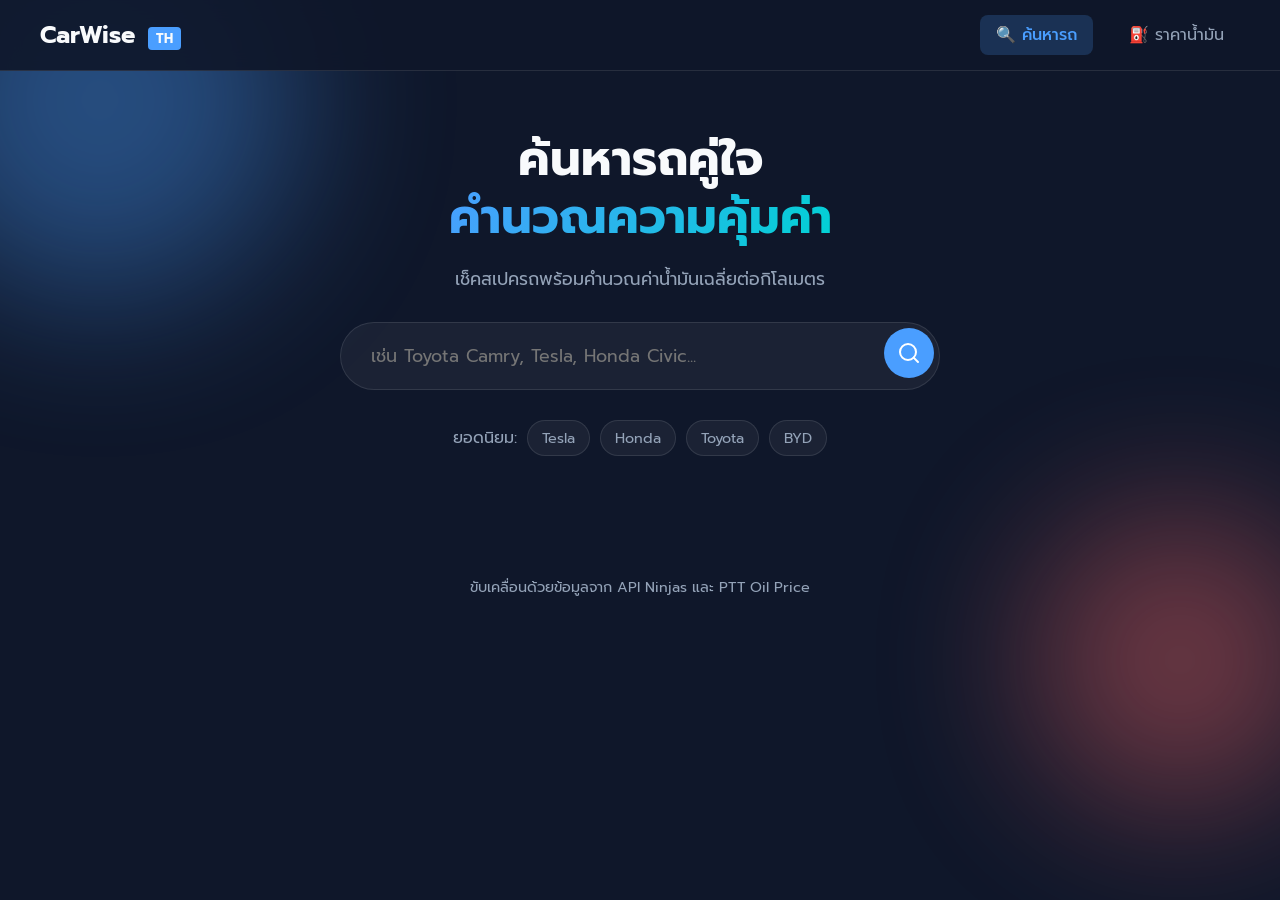
==== index.html @ 933189ca "Add files via upload" ====
<!DOCTYPE html>
<html lang="th">

<head>
    <meta charset="UTF-8">
    <meta name="viewport" content="width=device-width, initial-scale=1.0">
    <title>CarWise - ค้นหารถและคำนวณความคุ้มค่า</title>
    <link href="https://fonts.googleapis.com/css2?family=Prompt:wght@300;400;500;600&display=swap" rel="stylesheet">
    <link rel="stylesheet" href="style.css">
</head>

<body>
    <div class="bg-orb orb-1"></div>
    <div class="bg-orb orb-2"></div>

    <nav class="navbar">
        <div class="logo">CarWise <span class="badge">TH</span></div>
        <div class="nav-menu">
            <a href="index.html" class="nav-link active">🔍 ค้นหารถ</a>
            <a href="oil.html" class="nav-link">⛽ ราคาน้ำมัน</a>
        </div>
    </nav>

    <div class="hero">
        <div class="hero-content">
            <h1>ค้นหารถคู่ใจ <br><span class="highlight">คำนวณความคุ้มค่า</span></h1>
            <p class="subtitle">เช็คสเปครถพร้อมคำนวณค่าน้ำมันเฉลี่ยต่อกิโลเมตร</p>

            <div class="search-container">
                <div class="search-box">
                    <input type="text" id="searchInput" placeholder="เช่น Toyota Camry, Tesla, Honda Civic...">
                    <button id="searchBtn">
                        <svg xmlns="http://www.w3.org/2000/svg" width="24" height="24" viewBox="0 0 24 24" fill="none"
                            stroke="currentColor" stroke-width="2" stroke-linecap="round" stroke-linejoin="round">
                            <circle cx="11" cy="11" r="8"></circle>
                            <line x1="21" y1="21" x2="16.65" y2="16.65"></line>
                        </svg>
                    </button>
                </div>
            </div>

            <div class="quick-tags">
                <span>ยอดนิยม:</span>
                <button onclick="quickSearch('Tesla')">Tesla</button>
                <button onclick="quickSearch('Honda')">Honda</button>
                <button onclick="quickSearch('Toyota')">Toyota</button>
                <button onclick="quickSearch('BYD')">BYD</button>
            </div>
        </div>
    </div>

    <div class="container">
        <div id="result" class="result-grid"></div>
    </div>

    <footer>
        <p>ขับเคลื่อนด้วยข้อมูลจาก API Ninjas และ PTT Oil Price</p>
    </footer>

    <script src="javascript.js"></script>
</body>

</html>
---- style.css ----
:root {
    --primary: #4a9eff;
    --secondary: #ff6b6b;
    --accent: #00d2d3;
    --dark-bg: #0f172a;
    --card-bg: rgba(30, 41, 59, 0.7);
    --text-main: #f8fafc;
    --text-muted: #94a3b8;
    --glass-border: 1px solid rgba(255, 255, 255, 0.1);
}

* {
    margin: 0;
    padding: 0;
    box-sizing: border-box;
    font-family: 'Prompt', sans-serif;
}

body {
    background-color: var(--dark-bg);
    color: var(--text-main);
    min-height: 100vh;
    overflow-x: hidden;
    position: relative;
}

/* Background Effects */
.bg-orb {
    position: fixed;
    border-radius: 50%;
    filter: blur(80px);
    z-index: -1;
    opacity: 0.4;
}
.orb-1 { width: 400px; height: 400px; background: var(--primary); top: -100px; left: -100px; }
.orb-2 { width: 300px; height: 300px; background: var(--secondary); bottom: 10%; right: -50px; }

/* Navbar */
.navbar {
    display: flex;
    justify-content: space-between;
    align-items: center;
    padding: 20px 40px;
    background: rgba(15, 23, 42, 0.8);
    backdrop-filter: blur(10px);
    position: sticky;
    top: 0;
    z-index: 100;
    border-bottom: var(--glass-border);
}

.logo {
    font-size: 1.5rem;
    font-weight: 700;
    color: var(--text-main);
}

.badge {
    font-size: 0.8rem;
    background: var(--primary);
    padding: 2px 8px;
    border-radius: 4px;
    margin-left: 5px;
}

.oil-ticker {
    font-size: 0.9rem;
    color: var(--accent);
    background: rgba(0, 210, 211, 0.1);
    padding: 8px 16px;
    border-radius: 20px;
    border: 1px solid rgba(0, 210, 211, 0.2);
}

/* Hero Section */
.hero {
    padding: 60px 20px 40px;
    text-align: center;
}

h1 {
    font-size: 3.5rem;
    line-height: 1.2;
    margin-bottom: 20px;
}

.highlight {
    background: linear-gradient(120deg, var(--primary), var(--accent));
    background-clip: text;
    -webkit-background-clip: text;
    -webkit-text-fill-color: transparent;
}

.subtitle {
    color: var(--text-muted);
    font-size: 1.1rem;
    margin-bottom: 40px;
}

/* Search Box */
.search-container {
    max-width: 600px;
    margin: 0 auto 30px;
}

.search-box {
    position: relative;
    display: flex;
    background: rgba(255, 255, 255, 0.05);
    border: var(--glass-border);
    border-radius: 50px;
    padding: 5px;
    transition: all 0.3s ease;
}

.search-box:focus-within {
    background: rgba(255, 255, 255, 0.1);
    box-shadow: 0 0 20px rgba(74, 158, 255, 0.2);
    border-color: var(--primary);
}

input {
    flex: 1;
    background: transparent;
    border: none;
    padding: 15px 25px;
    font-size: 1.1rem;
    color: var(--text-main);
    outline: none;
}

button#searchBtn {
    background: var(--primary);
    border: none;
    width: 50px;
    height: 50px;
    border-radius: 50%;
    color: white;
    cursor: pointer;
    transition: transform 0.2s;
    display: flex;
    align-items: center;
    justify-content: center;
}

button#searchBtn:hover {
    transform: scale(1.05);
    background: #3b82f6;
}

/* Quick Tags */
.quick-tags {
    display: flex;
    justify-content: center;
    gap: 10px;
    flex-wrap: wrap;
    margin-top: 20px;
}

.quick-tags span {
    color: var(--text-muted);
    align-self: center;
}

.quick-tags button {
    background: rgba(255, 255, 255, 0.05);
    border: var(--glass-border);
    color: var(--text-muted);
    padding: 6px 14px;
    border-radius: 20px;
    cursor: pointer;
    font-size: 0.9rem;
    transition: all 0.2s;
}

.quick-tags button:hover {
    background: rgba(255, 255, 255, 0.15);
    color: var(--text-main);
}

/* Results Grid */
.container {
    max-width: 1200px;
    margin: 0 auto;
    padding: 20px;
}

.result-grid {
    display: grid;
    grid-template-columns: repeat(auto-fill, minmax(320px, 1fr));
    gap: 25px;
}

/* Car Card */
.car-card {
    background: var(--card-bg);
    border: var(--glass-border);
    border-radius: 20px;
    overflow: hidden;
    transition: transform 0.3s ease, box-shadow 0.3s ease;
    backdrop-filter: blur(10px);
}

.car-card:hover {
    transform: translateY(-5px);
    box-shadow: 0 15px 30px rgba(0, 0, 0, 0.3);
    border-color: rgba(74, 158, 255, 0.3);
}

.car-img-wrapper {
    width: 100%;
    height: 220px;
    overflow: hidden;
    position: relative;
    background: #1e293b;
}

.car-img-wrapper img {
    width: 100%;
    height: 100%;
    object-fit: cover;
    transition: transform 0.5s ease;
}

.car-card:hover .car-img-wrapper img {
    transform: scale(1.05);
}

.car-content {
    padding: 20px;
}

.car-header {
    display: flex;
    justify-content: space-between;
    align-items: start;
    margin-bottom: 15px;
}

.car-title h3 {
    font-size: 1.2rem;
    color: var(--text-main);
    margin-bottom: 5px;
}

.car-year {
    font-size: 0.85rem;
    color: var(--text-muted);
    background: rgba(255, 255, 255, 0.05);
    padding: 2px 8px;
    border-radius: 6px;
}

.fuel-cost-box {
    background: rgba(0, 210, 211, 0.1);
    border: 1px solid rgba(0, 210, 211, 0.2);
    border-radius: 12px;
    padding: 10px;
    margin-bottom: 15px;
    text-align: center;
}

.cost-label {
    font-size: 0.8rem;
    color: var(--text-muted);
    display: block;
}

.cost-value {
    font-size: 1.4rem;
    font-weight: 700;
    color: var(--accent);
}

.cost-unit {
    font-size: 0.9rem;
    color: var(--accent);
}

.specs-grid {
    display: grid;
    grid-template-columns: 1fr 1fr;
    gap: 10px;
}

.spec-item {
    display: flex;
    align-items: center;
    gap: 8px;
    font-size: 0.9rem;
    color: var(--text-muted);
}

.spec-item i {
    width: 20px;
    text-align: center;
}

footer {
    text-align: center;
    padding: 40px;
    color: var(--text-muted);
    font-size: 0.9rem;
}

@media (max-width: 768px) {
    h1 { font-size: 2.5rem; }
    .navbar { padding: 15px 20px; flex-direction: column; gap: 15px; }
    .hero { padding-top: 20px; }
}
:root {
    --primary: #4a9eff;
    --secondary: #ff6b6b;
    --accent: #00d2d3;
    --dark-bg: #0f172a;
    --card-bg: rgba(30, 41, 59, 0.7);
    --text-main: #f8fafc;
    --text-muted: #94a3b8;
    --glass-border: 1px solid rgba(255, 255, 255, 0.1);
}

* { margin: 0; padding: 0; box-sizing: border-box; font-family: 'Prompt', sans-serif; }

body { background-color: var(--dark-bg); color: var(--text-main); min-height: 100vh; overflow-x: hidden; }

/* Background */
.bg-orb { position: fixed; border-radius: 50%; filter: blur(80px); z-index: -1; opacity: 0.4; }
.orb-1 { width: 400px; height: 400px; background: var(--primary); top: -100px; left: -100px; }
.orb-2 { width: 300px; height: 300px; background: var(--secondary); bottom: 10%; right: -50px; }

/* Navbar Styles */
.navbar {
    display: flex;
    justify-content: space-between;
    align-items: center;
    padding: 15px 40px;
    background: rgba(15, 23, 42, 0.9);
    backdrop-filter: blur(10px);
    position: sticky;
    top: 0;
    z-index: 100;
    border-bottom: var(--glass-border);
}

.logo { font-size: 1.5rem; font-weight: 700; color: var(--text-main); }
.badge { font-size: 0.8rem; background: var(--primary); padding: 2px 8px; border-radius: 4px; margin-left: 5px; }

.nav-menu { display: flex; gap: 20px; }
.nav-link {
    text-decoration: none;
    color: var(--text-muted);
    font-size: 1rem;
    padding: 8px 16px;
    border-radius: 8px;
    transition: all 0.3s;
}
.nav-link:hover { color: var(--text-main); background: rgba(255, 255, 255, 0.05); }
.nav-link.active { background: rgba(74, 158, 255, 0.2); color: var(--primary); font-weight: 500; }

/* Hero & Search */
.hero { padding: 60px 20px 40px; text-align: center; }
h1 { font-size: 3rem; margin-bottom: 20px; }
.highlight { background: linear-gradient(120deg, var(--primary), var(--accent)); background-clip: text; -webkit-background-clip: text; -webkit-text-fill-color: transparent; }
.subtitle { color: var(--text-muted); margin-bottom: 30px; }

.search-container { max-width: 600px; margin: 0 auto 30px; }
.search-box { display: flex; background: rgba(255, 255, 255, 0.05); border: var(--glass-border); border-radius: 50px; padding: 5px; }
input { flex: 1; background: transparent; border: none; padding: 15px 25px; font-size: 1.1rem; color: var(--text-main); outline: none; }
button#searchBtn { background: var(--primary); border: none; width: 50px; height: 50px; border-radius: 50%; color: white; cursor: pointer; display: flex; align-items: center; justify-content: center; transition: 0.3s; }
button#searchBtn:hover { transform: scale(1.05); }

/* Quick Tags */
.quick-tags { display: flex; justify-content: center; gap: 10px; flex-wrap: wrap; margin-top: 20px; }
.quick-tags span { color: var(--text-muted); align-self: center; }
.quick-tags button { background: rgba(255, 255, 255, 0.05); border: var(--glass-border); color: var(--text-muted); padding: 6px 14px; border-radius: 20px; cursor: pointer; transition: 0.2s; }
.quick-tags button:hover { background: rgba(255, 255, 255, 0.15); color: var(--text-main); }

/* Grid Layouts */
.container { max-width: 1200px; margin: 0 auto; padding: 20px; }
.result-grid { display: grid; grid-template-columns: repeat(auto-fill, minmax(320px, 1fr)); gap: 25px; }

/* Car Card */
.car-card { background: var(--card-bg); border: var(--glass-border); border-radius: 20px; overflow: hidden; transition: 0.3s; backdrop-filter: blur(10px); }
.car-card:hover { transform: translateY(-5px); box-shadow: 0 15px 30px rgba(0,0,0,0.3); }
.car-img-wrapper { height: 200px; background: #1e293b; }
.car-img-wrapper img { width: 100%; height: 100%; object-fit: cover; }
.car-content { padding: 20px; }
.car-title h3 { font-size: 1.2rem; margin-bottom: 5px; }
.car-year { font-size: 0.85rem; color: var(--text-muted); background: rgba(255,255,255,0.05); padding: 2px 8px; border-radius: 6px; }
.fuel-cost-box { background: rgba(0, 210, 211, 0.1); border: 1px solid rgba(0, 210, 211, 0.2); border-radius: 12px; padding: 10px; margin: 15px 0; text-align: center; }
.cost-value { font-size: 1.4rem; font-weight: 700; color: var(--accent); }
.cost-unit { font-size: 0.9rem; color: var(--accent); }
.specs-grid { display: grid; grid-template-columns: 1fr 1fr; gap: 10px; font-size: 0.9rem; color: var(--text-muted); }

/* Oil Page Styles */
.page-header { text-align: center; margin-bottom: 40px; }
.oil-grid { display: grid; grid-template-columns: repeat(auto-fit, minmax(250px, 1fr)); gap: 20px; }
.loading-box { grid-column: 1/-1; text-align: center; font-size: 1.2rem; color: var(--primary); padding: 50px; }

.oil-card {
    background: var(--card-bg);
    border: var(--glass-border);
    border-radius: 20px;
    padding: 25px;
    position: relative;
    overflow: hidden;
    transition: 0.3s;
}
.oil-card:hover { transform: translateY(-5px); border-color: var(--primary); }
.oil-card::before {
    content: ''; position: absolute; top: 0; left: 0; width: 5px; height: 100%;
    background: var(--color-bar, #ccc);
}
.oil-name { font-size: 1.1rem; color: var(--text-muted); margin-bottom: 10px; }
.oil-price { font-size: 2.5rem; font-weight: 700; color: var(--text-main); }
.oil-unit { font-size: 1rem; color: var(--text-muted); }
.oil-diff { font-size: 0.9rem; margin-top: 10px; display: inline-block; padding: 4px 10px; border-radius: 20px; }
.diff-up { color: #ff6b6b; background: rgba(255, 107, 107, 0.1); }
.diff-down { color: #00d2d3; background: rgba(0, 210, 211, 0.1); }
.diff-same { color: #94a3b8; background: rgba(148, 163, 184, 0.1); }

/* Mobile */
@media (max-width: 768px) {
    .navbar { flex-direction: column; gap: 15px; padding: 15px; }
    h1 { font-size: 2rem; }
}
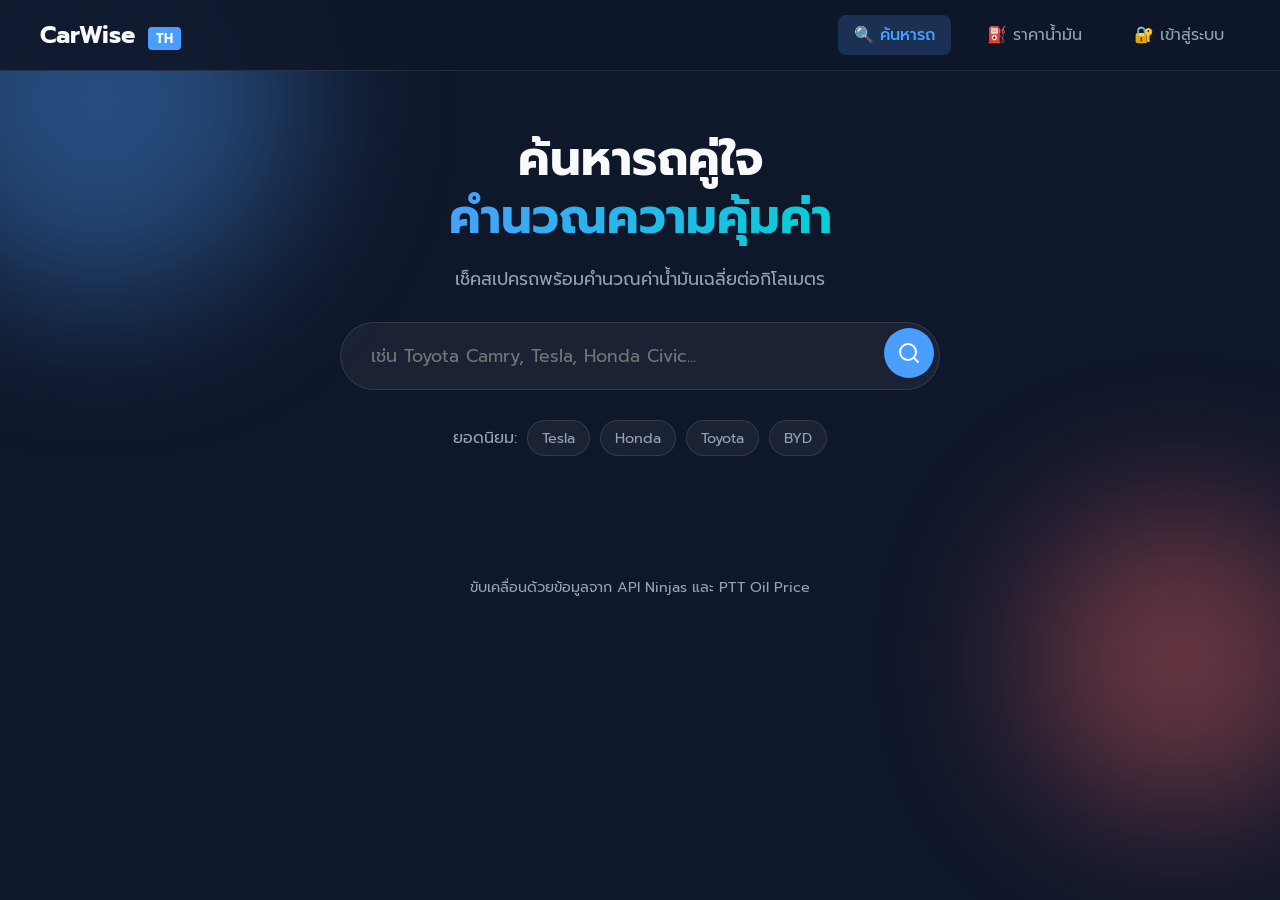
==== commit 297df662: "Add files via upload" ====
--- a/index.html
+++ b/index.html
@@ -1,63 +1,64 @@
-<!DOCTYPE html>
-<html lang="th">
-
-<head>
-    <meta charset="UTF-8">
-    <meta name="viewport" content="width=device-width, initial-scale=1.0">
-    <title>CarWise - ค้นหารถและคำนวณความคุ้มค่า</title>
-    <link href="https://fonts.googleapis.com/css2?family=Prompt:wght@300;400;500;600&display=swap" rel="stylesheet">
-    <link rel="stylesheet" href="style.css">
-</head>
-
-<body>
-    <div class="bg-orb orb-1"></div>
-    <div class="bg-orb orb-2"></div>
-
-    <nav class="navbar">
-        <div class="logo">CarWise <span class="badge">TH</span></div>
-        <div class="nav-menu">
-            <a href="index.html" class="nav-link active">🔍 ค้นหารถ</a>
-            <a href="oil.html" class="nav-link">⛽ ราคาน้ำมัน</a>
-        </div>
-    </nav>
-
-    <div class="hero">
-        <div class="hero-content">
-            <h1>ค้นหารถคู่ใจ <br><span class="highlight">คำนวณความคุ้มค่า</span></h1>
-            <p class="subtitle">เช็คสเปครถพร้อมคำนวณค่าน้ำมันเฉลี่ยต่อกิโลเมตร</p>
-
-            <div class="search-container">
-                <div class="search-box">
-                    <input type="text" id="searchInput" placeholder="เช่น Toyota Camry, Tesla, Honda Civic...">
-                    <button id="searchBtn">
-                        <svg xmlns="http://www.w3.org/2000/svg" width="24" height="24" viewBox="0 0 24 24" fill="none"
-                            stroke="currentColor" stroke-width="2" stroke-linecap="round" stroke-linejoin="round">
-                            <circle cx="11" cy="11" r="8"></circle>
-                            <line x1="21" y1="21" x2="16.65" y2="16.65"></line>
-                        </svg>
-                    </button>
-                </div>
-            </div>
-
-            <div class="quick-tags">
-                <span>ยอดนิยม:</span>
-                <button onclick="quickSearch('Tesla')">Tesla</button>
-                <button onclick="quickSearch('Honda')">Honda</button>
-                <button onclick="quickSearch('Toyota')">Toyota</button>
-                <button onclick="quickSearch('BYD')">BYD</button>
-            </div>
-        </div>
-    </div>
-
-    <div class="container">
-        <div id="result" class="result-grid"></div>
-    </div>
-
-    <footer>
-        <p>ขับเคลื่อนด้วยข้อมูลจาก API Ninjas และ PTT Oil Price</p>
-    </footer>
-
-    <script src="javascript.js"></script>
-</body>
-
+<!DOCTYPE html>
+<html lang="th">
+
+<head>
+    <meta charset="UTF-8">
+    <meta name="viewport" content="width=device-width, initial-scale=1.0">
+    <title>CarWise - ค้นหารถและคำนวณความคุ้มค่า</title>
+    <link href="https://fonts.googleapis.com/css2?family=Prompt:wght@300;400;500;600&display=swap" rel="stylesheet">
+    <link rel="stylesheet" href="style.css">
+</head>
+
+<body>
+    <div class="bg-orb orb-1"></div>
+    <div class="bg-orb orb-2"></div>
+
+    <nav class="navbar">
+        <div class="logo">CarWise <span class="badge">TH</span></div>
+        <div class="nav-menu">
+            <a href="index.html" class="nav-link active">🔍 ค้นหารถ</a>
+            <a href="oil.html" class="nav-link">⛽ ราคาน้ำมัน</a>
+            <a href="login.html" class="nav-link">🔐 เข้าสู่ระบบ</a>
+        </div>
+    </nav>
+
+    <div class="hero">
+        <div class="hero-content">
+            <h1>ค้นหารถคู่ใจ <br><span class="highlight">คำนวณความคุ้มค่า</span></h1>
+            <p class="subtitle">เช็คสเปครถพร้อมคำนวณค่าน้ำมันเฉลี่ยต่อกิโลเมตร</p>
+
+            <div class="search-container">
+                <div class="search-box">
+                    <input type="text" id="searchInput" placeholder="เช่น Toyota Camry, Tesla, Honda Civic...">
+                    <button id="searchBtn">
+                        <svg xmlns="http://www.w3.org/2000/svg" width="24" height="24" viewBox="0 0 24 24" fill="none"
+                            stroke="currentColor" stroke-width="2" stroke-linecap="round" stroke-linejoin="round">
+                            <circle cx="11" cy="11" r="8"></circle>
+                            <line x1="21" y1="21" x2="16.65" y2="16.65"></line>
+                        </svg>
+                    </button>
+                </div>
+            </div>
+
+            <div class="quick-tags">
+                <span>ยอดนิยม:</span>
+                <button onclick="quickSearch('Tesla')">Tesla</button>
+                <button onclick="quickSearch('Honda')">Honda</button>
+                <button onclick="quickSearch('Toyota')">Toyota</button>
+                <button onclick="quickSearch('BYD')">BYD</button>
+            </div>
+        </div>
+    </div>
+
+    <div class="container">
+        <div id="result" class="result-grid"></div>
+    </div>
+
+    <footer>
+        <p>ขับเคลื่อนด้วยข้อมูลจาก API Ninjas และ PTT Oil Price</p>
+    </footer>
+
+    <script src="javascript.js"></script>
+</body>
+
 </html>
--- a/style.css
+++ b/style.css
@@ -1,426 +1,691 @@
-:root {
-    --primary: #4a9eff;
-    --secondary: #ff6b6b;
-    --accent: #00d2d3;
-    --dark-bg: #0f172a;
-    --card-bg: rgba(30, 41, 59, 0.7);
-    --text-main: #f8fafc;
-    --text-muted: #94a3b8;
-    --glass-border: 1px solid rgba(255, 255, 255, 0.1);
-}
-
-* {
-    margin: 0;
-    padding: 0;
-    box-sizing: border-box;
-    font-family: 'Prompt', sans-serif;
-}
-
-body {
-    background-color: var(--dark-bg);
-    color: var(--text-main);
-    min-height: 100vh;
-    overflow-x: hidden;
-    position: relative;
-}
-
-/* Background Effects */
-.bg-orb {
-    position: fixed;
-    border-radius: 50%;
-    filter: blur(80px);
-    z-index: -1;
-    opacity: 0.4;
-}
-.orb-1 { width: 400px; height: 400px; background: var(--primary); top: -100px; left: -100px; }
-.orb-2 { width: 300px; height: 300px; background: var(--secondary); bottom: 10%; right: -50px; }
-
-/* Navbar */
-.navbar {
-    display: flex;
-    justify-content: space-between;
-    align-items: center;
-    padding: 20px 40px;
-    background: rgba(15, 23, 42, 0.8);
-    backdrop-filter: blur(10px);
-    position: sticky;
-    top: 0;
-    z-index: 100;
-    border-bottom: var(--glass-border);
-}
-
-.logo {
-    font-size: 1.5rem;
-    font-weight: 700;
-    color: var(--text-main);
-}
-
-.badge {
-    font-size: 0.8rem;
-    background: var(--primary);
-    padding: 2px 8px;
-    border-radius: 4px;
-    margin-left: 5px;
-}
-
-.oil-ticker {
-    font-size: 0.9rem;
-    color: var(--accent);
-    background: rgba(0, 210, 211, 0.1);
-    padding: 8px 16px;
-    border-radius: 20px;
-    border: 1px solid rgba(0, 210, 211, 0.2);
-}
-
-/* Hero Section */
-.hero {
-    padding: 60px 20px 40px;
-    text-align: center;
-}
-
-h1 {
-    font-size: 3.5rem;
-    line-height: 1.2;
-    margin-bottom: 20px;
-}
-
-.highlight {
-    background: linear-gradient(120deg, var(--primary), var(--accent));
-    background-clip: text;
-    -webkit-background-clip: text;
-    -webkit-text-fill-color: transparent;
-}
-
-.subtitle {
-    color: var(--text-muted);
-    font-size: 1.1rem;
-    margin-bottom: 40px;
-}
-
-/* Search Box */
-.search-container {
-    max-width: 600px;
-    margin: 0 auto 30px;
-}
-
-.search-box {
-    position: relative;
-    display: flex;
-    background: rgba(255, 255, 255, 0.05);
-    border: var(--glass-border);
-    border-radius: 50px;
-    padding: 5px;
-    transition: all 0.3s ease;
-}
-
-.search-box:focus-within {
-    background: rgba(255, 255, 255, 0.1);
-    box-shadow: 0 0 20px rgba(74, 158, 255, 0.2);
-    border-color: var(--primary);
-}
-
-input {
-    flex: 1;
-    background: transparent;
-    border: none;
-    padding: 15px 25px;
-    font-size: 1.1rem;
-    color: var(--text-main);
-    outline: none;
-}
-
-button#searchBtn {
-    background: var(--primary);
-    border: none;
-    width: 50px;
-    height: 50px;
-    border-radius: 50%;
-    color: white;
-    cursor: pointer;
-    transition: transform 0.2s;
-    display: flex;
-    align-items: center;
-    justify-content: center;
-}
-
-button#searchBtn:hover {
-    transform: scale(1.05);
-    background: #3b82f6;
-}
-
-/* Quick Tags */
-.quick-tags {
-    display: flex;
-    justify-content: center;
-    gap: 10px;
-    flex-wrap: wrap;
-    margin-top: 20px;
-}
-
-.quick-tags span {
-    color: var(--text-muted);
-    align-self: center;
-}
-
-.quick-tags button {
-    background: rgba(255, 255, 255, 0.05);
-    border: var(--glass-border);
-    color: var(--text-muted);
-    padding: 6px 14px;
-    border-radius: 20px;
-    cursor: pointer;
-    font-size: 0.9rem;
-    transition: all 0.2s;
-}
-
-.quick-tags button:hover {
-    background: rgba(255, 255, 255, 0.15);
-    color: var(--text-main);
-}
-
-/* Results Grid */
-.container {
-    max-width: 1200px;
-    margin: 0 auto;
-    padding: 20px;
-}
-
-.result-grid {
-    display: grid;
-    grid-template-columns: repeat(auto-fill, minmax(320px, 1fr));
-    gap: 25px;
-}
-
-/* Car Card */
-.car-card {
-    background: var(--card-bg);
-    border: var(--glass-border);
-    border-radius: 20px;
-    overflow: hidden;
-    transition: transform 0.3s ease, box-shadow 0.3s ease;
-    backdrop-filter: blur(10px);
-}
-
-.car-card:hover {
-    transform: translateY(-5px);
-    box-shadow: 0 15px 30px rgba(0, 0, 0, 0.3);
-    border-color: rgba(74, 158, 255, 0.3);
-}
-
-.car-img-wrapper {
-    width: 100%;
-    height: 220px;
-    overflow: hidden;
-    position: relative;
-    background: #1e293b;
-}
-
-.car-img-wrapper img {
-    width: 100%;
-    height: 100%;
-    object-fit: cover;
-    transition: transform 0.5s ease;
-}
-
-.car-card:hover .car-img-wrapper img {
-    transform: scale(1.05);
-}
-
-.car-content {
-    padding: 20px;
-}
-
-.car-header {
-    display: flex;
-    justify-content: space-between;
-    align-items: start;
-    margin-bottom: 15px;
-}
-
-.car-title h3 {
-    font-size: 1.2rem;
-    color: var(--text-main);
-    margin-bottom: 5px;
-}
-
-.car-year {
-    font-size: 0.85rem;
-    color: var(--text-muted);
-    background: rgba(255, 255, 255, 0.05);
-    padding: 2px 8px;
-    border-radius: 6px;
-}
-
-.fuel-cost-box {
-    background: rgba(0, 210, 211, 0.1);
-    border: 1px solid rgba(0, 210, 211, 0.2);
-    border-radius: 12px;
-    padding: 10px;
-    margin-bottom: 15px;
-    text-align: center;
-}
-
-.cost-label {
-    font-size: 0.8rem;
-    color: var(--text-muted);
-    display: block;
-}
-
-.cost-value {
-    font-size: 1.4rem;
-    font-weight: 700;
-    color: var(--accent);
-}
-
-.cost-unit {
-    font-size: 0.9rem;
-    color: var(--accent);
-}
-
-.specs-grid {
-    display: grid;
-    grid-template-columns: 1fr 1fr;
-    gap: 10px;
-}
-
-.spec-item {
-    display: flex;
-    align-items: center;
-    gap: 8px;
-    font-size: 0.9rem;
-    color: var(--text-muted);
-}
-
-.spec-item i {
-    width: 20px;
-    text-align: center;
-}
-
-footer {
-    text-align: center;
-    padding: 40px;
-    color: var(--text-muted);
-    font-size: 0.9rem;
-}
-
-@media (max-width: 768px) {
-    h1 { font-size: 2.5rem; }
-    .navbar { padding: 15px 20px; flex-direction: column; gap: 15px; }
-    .hero { padding-top: 20px; }
-}
-:root {
-    --primary: #4a9eff;
-    --secondary: #ff6b6b;
-    --accent: #00d2d3;
-    --dark-bg: #0f172a;
-    --card-bg: rgba(30, 41, 59, 0.7);
-    --text-main: #f8fafc;
-    --text-muted: #94a3b8;
-    --glass-border: 1px solid rgba(255, 255, 255, 0.1);
-}
-
-* { margin: 0; padding: 0; box-sizing: border-box; font-family: 'Prompt', sans-serif; }
-
-body { background-color: var(--dark-bg); color: var(--text-main); min-height: 100vh; overflow-x: hidden; }
-
-/* Background */
-.bg-orb { position: fixed; border-radius: 50%; filter: blur(80px); z-index: -1; opacity: 0.4; }
-.orb-1 { width: 400px; height: 400px; background: var(--primary); top: -100px; left: -100px; }
-.orb-2 { width: 300px; height: 300px; background: var(--secondary); bottom: 10%; right: -50px; }
-
-/* Navbar Styles */
-.navbar {
-    display: flex;
-    justify-content: space-between;
-    align-items: center;
-    padding: 15px 40px;
-    background: rgba(15, 23, 42, 0.9);
-    backdrop-filter: blur(10px);
-    position: sticky;
-    top: 0;
-    z-index: 100;
-    border-bottom: var(--glass-border);
-}
-
-.logo { font-size: 1.5rem; font-weight: 700; color: var(--text-main); }
-.badge { font-size: 0.8rem; background: var(--primary); padding: 2px 8px; border-radius: 4px; margin-left: 5px; }
-
-.nav-menu { display: flex; gap: 20px; }
-.nav-link {
-    text-decoration: none;
-    color: var(--text-muted);
-    font-size: 1rem;
-    padding: 8px 16px;
-    border-radius: 8px;
-    transition: all 0.3s;
-}
-.nav-link:hover { color: var(--text-main); background: rgba(255, 255, 255, 0.05); }
-.nav-link.active { background: rgba(74, 158, 255, 0.2); color: var(--primary); font-weight: 500; }
-
-/* Hero & Search */
-.hero { padding: 60px 20px 40px; text-align: center; }
-h1 { font-size: 3rem; margin-bottom: 20px; }
-.highlight { background: linear-gradient(120deg, var(--primary), var(--accent)); background-clip: text; -webkit-background-clip: text; -webkit-text-fill-color: transparent; }
-.subtitle { color: var(--text-muted); margin-bottom: 30px; }
-
-.search-container { max-width: 600px; margin: 0 auto 30px; }
-.search-box { display: flex; background: rgba(255, 255, 255, 0.05); border: var(--glass-border); border-radius: 50px; padding: 5px; }
-input { flex: 1; background: transparent; border: none; padding: 15px 25px; font-size: 1.1rem; color: var(--text-main); outline: none; }
-button#searchBtn { background: var(--primary); border: none; width: 50px; height: 50px; border-radius: 50%; color: white; cursor: pointer; display: flex; align-items: center; justify-content: center; transition: 0.3s; }
-button#searchBtn:hover { transform: scale(1.05); }
-
-/* Quick Tags */
-.quick-tags { display: flex; justify-content: center; gap: 10px; flex-wrap: wrap; margin-top: 20px; }
-.quick-tags span { color: var(--text-muted); align-self: center; }
-.quick-tags button { background: rgba(255, 255, 255, 0.05); border: var(--glass-border); color: var(--text-muted); padding: 6px 14px; border-radius: 20px; cursor: pointer; transition: 0.2s; }
-.quick-tags button:hover { background: rgba(255, 255, 255, 0.15); color: var(--text-main); }
-
-/* Grid Layouts */
-.container { max-width: 1200px; margin: 0 auto; padding: 20px; }
-.result-grid { display: grid; grid-template-columns: repeat(auto-fill, minmax(320px, 1fr)); gap: 25px; }
-
-/* Car Card */
-.car-card { background: var(--card-bg); border: var(--glass-border); border-radius: 20px; overflow: hidden; transition: 0.3s; backdrop-filter: blur(10px); }
-.car-card:hover { transform: translateY(-5px); box-shadow: 0 15px 30px rgba(0,0,0,0.3); }
-.car-img-wrapper { height: 200px; background: #1e293b; }
-.car-img-wrapper img { width: 100%; height: 100%; object-fit: cover; }
-.car-content { padding: 20px; }
-.car-title h3 { font-size: 1.2rem; margin-bottom: 5px; }
-.car-year { font-size: 0.85rem; color: var(--text-muted); background: rgba(255,255,255,0.05); padding: 2px 8px; border-radius: 6px; }
-.fuel-cost-box { background: rgba(0, 210, 211, 0.1); border: 1px solid rgba(0, 210, 211, 0.2); border-radius: 12px; padding: 10px; margin: 15px 0; text-align: center; }
-.cost-value { font-size: 1.4rem; font-weight: 700; color: var(--accent); }
-.cost-unit { font-size: 0.9rem; color: var(--accent); }
-.specs-grid { display: grid; grid-template-columns: 1fr 1fr; gap: 10px; font-size: 0.9rem; color: var(--text-muted); }
-
-/* Oil Page Styles */
-.page-header { text-align: center; margin-bottom: 40px; }
-.oil-grid { display: grid; grid-template-columns: repeat(auto-fit, minmax(250px, 1fr)); gap: 20px; }
-.loading-box { grid-column: 1/-1; text-align: center; font-size: 1.2rem; color: var(--primary); padding: 50px; }
-
-.oil-card {
-    background: var(--card-bg);
-    border: var(--glass-border);
-    border-radius: 20px;
-    padding: 25px;
-    position: relative;
-    overflow: hidden;
-    transition: 0.3s;
-}
-.oil-card:hover { transform: translateY(-5px); border-color: var(--primary); }
-.oil-card::before {
-    content: ''; position: absolute; top: 0; left: 0; width: 5px; height: 100%;
-    background: var(--color-bar, #ccc);
-}
-.oil-name { font-size: 1.1rem; color: var(--text-muted); margin-bottom: 10px; }
-.oil-price { font-size: 2.5rem; font-weight: 700; color: var(--text-main); }
-.oil-unit { font-size: 1rem; color: var(--text-muted); }
-.oil-diff { font-size: 0.9rem; margin-top: 10px; display: inline-block; padding: 4px 10px; border-radius: 20px; }
-.diff-up { color: #ff6b6b; background: rgba(255, 107, 107, 0.1); }
-.diff-down { color: #00d2d3; background: rgba(0, 210, 211, 0.1); }
-.diff-same { color: #94a3b8; background: rgba(148, 163, 184, 0.1); }
-
-/* Mobile */
-@media (max-width: 768px) {
-    .navbar { flex-direction: column; gap: 15px; padding: 15px; }
-    h1 { font-size: 2rem; }
+:root {
+    --primary: #4a9eff;
+    --secondary: #ff6b6b;
+    --accent: #00d2d3;
+    --dark-bg: #0f172a;
+    --card-bg: rgba(30, 41, 59, 0.7);
+    --text-main: #f8fafc;
+    --text-muted: #94a3b8;
+    --glass-border: 1px solid rgba(255, 255, 255, 0.1);
+}
+
+* {
+    margin: 0;
+    padding: 0;
+    box-sizing: border-box;
+    font-family: 'Prompt', sans-serif;
+}
+
+body {
+    background-color: var(--dark-bg);
+    color: var(--text-main);
+    min-height: 100vh;
+    overflow-x: hidden;
+    position: relative;
+}
+
+/* Background Effects */
+.bg-orb {
+    position: fixed;
+    border-radius: 50%;
+    filter: blur(80px);
+    z-index: -1;
+    opacity: 0.4;
+}
+.orb-1 { width: 400px; height: 400px; background: var(--primary); top: -100px; left: -100px; }
+.orb-2 { width: 300px; height: 300px; background: var(--secondary); bottom: 10%; right: -50px; }
+
+/* Navbar */
+.navbar {
+    display: flex;
+    justify-content: space-between;
+    align-items: center;
+    padding: 20px 40px;
+    background: rgba(15, 23, 42, 0.8);
+    backdrop-filter: blur(10px);
+    position: sticky;
+    top: 0;
+    z-index: 100;
+    border-bottom: var(--glass-border);
+}
+
+.logo {
+    font-size: 1.5rem;
+    font-weight: 700;
+    color: var(--text-main);
+}
+
+.badge {
+    font-size: 0.8rem;
+    background: var(--primary);
+    padding: 2px 8px;
+    border-radius: 4px;
+    margin-left: 5px;
+}
+
+.oil-ticker {
+    font-size: 0.9rem;
+    color: var(--accent);
+    background: rgba(0, 210, 211, 0.1);
+    padding: 8px 16px;
+    border-radius: 20px;
+    border: 1px solid rgba(0, 210, 211, 0.2);
+}
+
+/* Hero Section */
+.hero {
+    padding: 60px 20px 40px;
+    text-align: center;
+}
+
+h1 {
+    font-size: 3.5rem;
+    line-height: 1.2;
+    margin-bottom: 20px;
+}
+
+.highlight {
+    background: linear-gradient(120deg, var(--primary), var(--accent));
+    background-clip: text;
+    -webkit-background-clip: text;
+    -webkit-text-fill-color: transparent;
+}
+
+.subtitle {
+    color: var(--text-muted);
+    font-size: 1.1rem;
+    margin-bottom: 40px;
+}
+
+/* Search Box */
+.search-container {
+    max-width: 600px;
+    margin: 0 auto 30px;
+}
+
+.search-box {
+    position: relative;
+    display: flex;
+    background: rgba(255, 255, 255, 0.05);
+    border: var(--glass-border);
+    border-radius: 50px;
+    padding: 5px;
+    transition: all 0.3s ease;
+}
+
+.search-box:focus-within {
+    background: rgba(255, 255, 255, 0.1);
+    box-shadow: 0 0 20px rgba(74, 158, 255, 0.2);
+    border-color: var(--primary);
+}
+
+input {
+    flex: 1;
+    background: transparent;
+    border: none;
+    padding: 15px 25px;
+    font-size: 1.1rem;
+    color: var(--text-main);
+    outline: none;
+}
+
+button#searchBtn {
+    background: var(--primary);
+    border: none;
+    width: 50px;
+    height: 50px;
+    border-radius: 50%;
+    color: white;
+    cursor: pointer;
+    transition: transform 0.2s;
+    display: flex;
+    align-items: center;
+    justify-content: center;
+}
+
+button#searchBtn:hover {
+    transform: scale(1.05);
+    background: #3b82f6;
+}
+
+/* Quick Tags */
+.quick-tags {
+    display: flex;
+    justify-content: center;
+    gap: 10px;
+    flex-wrap: wrap;
+    margin-top: 20px;
+}
+
+.quick-tags span {
+    color: var(--text-muted);
+    align-self: center;
+}
+
+.quick-tags button {
+    background: rgba(255, 255, 255, 0.05);
+    border: var(--glass-border);
+    color: var(--text-muted);
+    padding: 6px 14px;
+    border-radius: 20px;
+    cursor: pointer;
+    font-size: 0.9rem;
+    transition: all 0.2s;
+}
+
+.quick-tags button:hover {
+    background: rgba(255, 255, 255, 0.15);
+    color: var(--text-main);
+}
+
+/* Results Grid */
+.container {
+    max-width: 1200px;
+    margin: 0 auto;
+    padding: 20px;
+}
+
+.result-grid {
+    display: grid;
+    grid-template-columns: repeat(auto-fill, minmax(320px, 1fr));
+    gap: 25px;
+}
+
+/* Car Card */
+.car-card {
+    background: var(--card-bg);
+    border: var(--glass-border);
+    border-radius: 20px;
+    overflow: hidden;
+    transition: transform 0.3s ease, box-shadow 0.3s ease;
+    backdrop-filter: blur(10px);
+}
+
+.car-card:hover {
+    transform: translateY(-5px);
+    box-shadow: 0 15px 30px rgba(0, 0, 0, 0.3);
+    border-color: rgba(74, 158, 255, 0.3);
+}
+
+.car-img-wrapper {
+    width: 100%;
+    height: 220px;
+    overflow: hidden;
+    position: relative;
+    background: #1e293b;
+}
+
+.car-img-wrapper img {
+    width: 100%;
+    height: 100%;
+    object-fit: cover;
+    transition: transform 0.5s ease;
+}
+
+.car-card:hover .car-img-wrapper img {
+    transform: scale(1.05);
+}
+
+.car-content {
+    padding: 20px;
+}
+
+.car-header {
+    display: flex;
+    justify-content: space-between;
+    align-items: start;
+    margin-bottom: 15px;
+}
+
+.car-title h3 {
+    font-size: 1.2rem;
+    color: var(--text-main);
+    margin-bottom: 5px;
+}
+
+.car-year {
+    font-size: 0.85rem;
+    color: var(--text-muted);
+    background: rgba(255, 255, 255, 0.05);
+    padding: 2px 8px;
+    border-radius: 6px;
+}
+
+.fuel-cost-box {
+    background: rgba(0, 210, 211, 0.1);
+    border: 1px solid rgba(0, 210, 211, 0.2);
+    border-radius: 12px;
+    padding: 10px;
+    margin-bottom: 15px;
+    text-align: center;
+}
+
+.cost-label {
+    font-size: 0.8rem;
+    color: var(--text-muted);
+    display: block;
+}
+
+.cost-value {
+    font-size: 1.4rem;
+    font-weight: 700;
+    color: var(--accent);
+}
+
+.cost-unit {
+    font-size: 0.9rem;
+    color: var(--accent);
+}
+
+.specs-grid {
+    display: grid;
+    grid-template-columns: 1fr 1fr;
+    gap: 10px;
+}
+
+.spec-item {
+    display: flex;
+    align-items: center;
+    gap: 8px;
+    font-size: 0.9rem;
+    color: var(--text-muted);
+}
+
+.spec-item i {
+    width: 20px;
+    text-align: center;
+}
+
+footer {
+    text-align: center;
+    padding: 40px;
+    color: var(--text-muted);
+    font-size: 0.9rem;
+}
+
+@media (max-width: 768px) {
+    h1 { font-size: 2.5rem; }
+    .navbar { padding: 15px 20px; flex-direction: column; gap: 15px; }
+    .hero { padding-top: 20px; }
+}
+:root {
+    --primary: #4a9eff;
+    --secondary: #ff6b6b;
+    --accent: #00d2d3;
+    --dark-bg: #0f172a;
+    --card-bg: rgba(30, 41, 59, 0.7);
+    --text-main: #f8fafc;
+    --text-muted: #94a3b8;
+    --glass-border: 1px solid rgba(255, 255, 255, 0.1);
+
+    /* Added variables used by legacy/login styles */
+    --bg-primary: rgba(255, 255, 255, 0.03);
+    --bg-secondary: rgba(255, 255, 255, 0.02);
+    --border-color: rgba(255, 255, 255, 0.06);
+    --text-primary: #f8fafc;
+    --text-secondary: #94a3b8;
+    --accent-hover: #00b8b9;
+    --accent-light: rgba(0, 210, 211, 0.08);
+    --transition: all 0.2s ease;
+    --bg-surface: rgba(30, 41, 59, 0.6);
+}
+
+* { margin: 0; padding: 0; box-sizing: border-box; font-family: 'Prompt', sans-serif; }
+
+body { background-color: var(--dark-bg); color: var(--text-main); min-height: 100vh; overflow-x: hidden; }
+
+/* Background */
+.bg-orb { position: fixed; border-radius: 50%; filter: blur(80px); z-index: -1; opacity: 0.4; }
+.orb-1 { width: 400px; height: 400px; background: var(--primary); top: -100px; left: -100px; }
+.orb-2 { width: 300px; height: 300px; background: var(--secondary); bottom: 10%; right: -50px; }
+
+/* Navbar Styles */
+.navbar {
+    display: flex;
+    justify-content: space-between;
+    align-items: center;
+    padding: 15px 40px;
+    background: rgba(15, 23, 42, 0.9);
+    backdrop-filter: blur(10px);
+    position: sticky;
+    top: 0;
+    z-index: 100;
+    border-bottom: var(--glass-border);
+}
+
+.logo { font-size: 1.5rem; font-weight: 700; color: var(--text-main); }
+.badge { font-size: 0.8rem; background: var(--primary); padding: 2px 8px; border-radius: 4px; margin-left: 5px; }
+
+.nav-menu { display: flex; gap: 20px; }
+.nav-link {
+    text-decoration: none;
+    color: var(--text-muted);
+    font-size: 1rem;
+    padding: 8px 16px;
+    border-radius: 8px;
+    transition: all 0.3s;
+}
+.nav-link:hover { color: var(--text-main); background: rgba(255, 255, 255, 0.05); }
+.nav-link.active { background: rgba(74, 158, 255, 0.2); color: var(--primary); font-weight: 500; }
+
+/* Hero & Search */
+.hero { padding: 60px 20px 40px; text-align: center; }
+h1 { font-size: 3rem; margin-bottom: 20px; }
+.highlight { background: linear-gradient(120deg, var(--primary), var(--accent)); background-clip: text; -webkit-background-clip: text; -webkit-text-fill-color: transparent; }
+.subtitle { color: var(--text-muted); margin-bottom: 30px; }
+
+.search-container { max-width: 600px; margin: 0 auto 30px; }
+.search-box { display: flex; background: rgba(255, 255, 255, 0.05); border: var(--glass-border); border-radius: 50px; padding: 5px; }
+input { flex: 1; background: transparent; border: none; padding: 15px 25px; font-size: 1.1rem; color: var(--text-main); outline: none; }
+button#searchBtn { background: var(--primary); border: none; width: 50px; height: 50px; border-radius: 50%; color: white; cursor: pointer; display: flex; align-items: center; justify-content: center; transition: 0.3s; }
+button#searchBtn:hover { transform: scale(1.05); }
+
+/* Quick Tags */
+.quick-tags { display: flex; justify-content: center; gap: 10px; flex-wrap: wrap; margin-top: 20px; }
+.quick-tags span { color: var(--text-muted); align-self: center; }
+.quick-tags button { background: rgba(255, 255, 255, 0.05); border: var(--glass-border); color: var(--text-muted); padding: 6px 14px; border-radius: 20px; cursor: pointer; transition: 0.2s; }
+.quick-tags button:hover { background: rgba(255, 255, 255, 0.15); color: var(--text-main); }
+
+/* Grid Layouts */
+.container { max-width: 1200px; margin: 0 auto; padding: 20px; }
+.result-grid { display: grid; grid-template-columns: repeat(auto-fill, minmax(320px, 1fr)); gap: 25px; }
+
+/* Car Card */
+.car-card { background: var(--card-bg); border: var(--glass-border); border-radius: 20px; overflow: hidden; transition: 0.3s; backdrop-filter: blur(10px); }
+.car-card:hover { transform: translateY(-5px); box-shadow: 0 15px 30px rgba(0,0,0,0.3); }
+.car-img-wrapper { height: 200px; background: #1e293b; }
+.car-img-wrapper img { width: 100%; height: 100%; object-fit: cover; }
+.car-content { padding: 20px; }
+.car-title h3 { font-size: 1.2rem; margin-bottom: 5px; }
+.car-year { font-size: 0.85rem; color: var(--text-muted); background: rgba(255,255,255,0.05); padding: 2px 8px; border-radius: 6px; }
+.fuel-cost-box { background: rgba(0, 210, 211, 0.1); border: 1px solid rgba(0, 210, 211, 0.2); border-radius: 12px; padding: 10px; margin: 15px 0; text-align: center; }
+.cost-value { font-size: 1.4rem; font-weight: 700; color: var(--accent); }
+.cost-unit { font-size: 0.9rem; color: var(--accent); }
+.specs-grid { display: grid; grid-template-columns: 1fr 1fr; gap: 10px; font-size: 0.9rem; color: var(--text-muted); }
+
+/* Oil Page Styles */
+.page-header { text-align: center; margin-bottom: 40px; }
+.oil-grid { display: grid; grid-template-columns: repeat(auto-fit, minmax(250px, 1fr)); gap: 20px; }
+.loading-box { grid-column: 1/-1; text-align: center; font-size: 1.2rem; color: var(--primary); padding: 50px; }
+
+.oil-card {
+    background: var(--card-bg);
+    border: var(--glass-border);
+    border-radius: 20px;
+    padding: 25px;
+    position: relative;
+    overflow: hidden;
+    transition: 0.3s;
+}
+.oil-card:hover { transform: translateY(-5px); border-color: var(--primary); }
+.oil-card::before {
+    content: ''; position: absolute; top: 0; left: 0; width: 5px; height: 100%;
+    background: var(--color-bar, #ccc);
+}
+.oil-name { font-size: 1.1rem; color: var(--text-muted); margin-bottom: 10px; }
+.oil-price { font-size: 2.5rem; font-weight: 700; color: var(--text-main); }
+.oil-unit { font-size: 1rem; color: var(--text-muted); }
+.oil-diff { font-size: 0.9rem; margin-top: 10px; display: inline-block; padding: 4px 10px; border-radius: 20px; }
+.diff-up { color: #ff6b6b; background: rgba(255, 107, 107, 0.1); }
+.diff-down { color: #00d2d3; background: rgba(0, 210, 211, 0.1); }
+.diff-same { color: #94a3b8; background: rgba(148, 163, 184, 0.1); }
+
+/* Mobile */
+@media (max-width: 768px) {
+    .navbar { flex-direction: column; gap: 15px; padding: 15px; }
+    h1 { font-size: 2rem; }
+}
+
+.login-page {
+    min-height: 100vh;
+    display: flex;
+    align-items: center;
+    justify-content: center;
+    padding: 2rem;
+    background: var(--bg-secondary);
+}
+
+.login-container {
+    width: 100%;
+    max-width: 400px;
+}
+
+.login-card {
+    background: var(--bg-primary);
+    border: 1px solid var(--border-color);
+    border-radius: 16px;
+    padding: 2.5rem;
+}
+
+.login-header {
+    text-align: center;
+    margin-bottom: 2rem;
+}
+
+.login-logo {
+    display: flex;
+    align-items: center;
+    justify-content: center;
+    gap: 0.75rem;
+    margin-bottom: 1.5rem;
+}
+
+.login-logo .logo-icon {
+    width: 48px;
+    height: 48px;
+}
+
+.login-logo .logo-icon svg {
+    width: 26px;
+    height: 26px;
+}
+
+.login-logo span {
+    font-size: 1.5rem;
+    font-weight: 700;
+    color: var(--text-primary);
+}
+
+.login-title {
+    font-size: 1.25rem;
+    font-weight: 600;
+    color: var(--text-primary);
+    margin-bottom: 0.5rem;
+}
+
+.login-subtitle {
+    font-size: 0.9375rem;
+    color: var(--text-secondary);
+}
+
+.login-form {
+    margin-bottom: 1.5rem;
+    text-align: left;
+}
+
+.login-form .btn-primary {
+    width: 100%;
+    padding: 0.875rem;
+}
+
+.login-divider {
+    display: flex;
+    align-items: center;
+    gap: 1rem;
+    margin: 1.5rem 0;
+}
+
+.login-divider span {
+    font-size: 0.8125rem;
+    color: var(--text-secondary);
+}
+
+.login-divider::before,
+.login-divider::after {
+    content: "";
+    flex: 1;
+    height: 1px;
+    background: var(--border-color);
+}
+
+.login-footer {
+    text-align: center;
+    font-size: 0.875rem;
+    color: var(--text-secondary);
+}
+
+.login-footer a {
+    color: var(--accent);
+    font-weight: 500;
+}
+
+.login-footer a:hover {
+    color: var(--accent-hover);
+}
+
+.login-theme-toggle {
+    position: fixed;
+    top: 1.5rem;
+    right: 1.5rem;
+}
+
+.btn {
+    display: inline-flex;
+    align-items: center;
+    justify-content: center;
+    gap: 0.5rem;
+    padding: 0.625rem 1.25rem;
+    font-size: 0.875rem;
+    font-weight: 500;
+    border-radius: 8px;
+    transition: var(--transition);
+}
+
+.btn svg {
+    width: 16px;
+    height: 16px;
+}
+
+.btn-primary {
+    background: var(--accent);
+    color: white;
+}
+
+.btn-primary:hover {
+    background: var(--accent-hover);
+}
+
+.btn-secondary {
+    background: var(--bg-surface);
+    color: var(--text-primary);
+    border: 1px solid var(--border-color);
+}
+
+.btn-secondary:hover {
+    border-color: var(--accent);
+    color: var(--accent);
+}
+
+.btn-ghost {
+    color: var(--text-secondary);
+}
+
+.btn-ghost:hover {
+    color: var(--accent);
+    background: var(--accent-light);
+}
+
+/* ===== Form Elements ===== */
+.form-group {
+    margin-bottom: 1.25rem;
+}
+
+.form-label {
+    display: block;
+    font-size: 0.8125rem;
+    font-weight: 500;
+    color: var(--text-secondary);
+    margin-bottom: 0.5rem;
+}
+
+.form-input {
+    width: 100%;
+    padding: 0.75rem 1rem;
+    background: var(--bg-surface);
+    border: 1px solid var(--border-color);
+    border-radius: 8px;
+    color: var(--text-primary);
+    transition: var(--transition);
+}
+
+.form-input:hover {
+    border-color: var(--text-secondary);
+}
+
+.form-input:focus {
+    outline: none;
+    border-color: var(--accent);
+    box-shadow: 0 0 0 3px var(--accent-light);
+}
+
+.form-input::placeholder {
+    color: var(--text-secondary);
+}
+
+/* Ensure remember checkbox sits on the left with proper spacing */
+.login-form input[type="checkbox"] {
+    width: 16px;
+    height: 16px;
+    accent-color: var(--accent);
+    margin-right: -110px;
+    vertical-align: middle;
+}
+
+.login-form label[for="remember"] {
+    font-size: 0.875rem;
+    color: var(--text-secondary);
+    cursor: pointer;
+}
+
+/* Row wrapper for remember checkbox to ensure left alignment */
+.remember-row {
+    display: flex;
+    align-items: center;
+    gap: 0.5rem;
+    margin-bottom: 1.5rem;
+    justify-content: flex-start;
+}
+
+/* ===== Tables ===== */
+.table-container {
+    overflow-x: auto;
+}
+
+table {
+    width: 100%;
+    border-collapse: collapse;
+}
+
+th, td {
+    padding: 1rem;
+    text-align: left;
+    border-bottom: 1px solid var(--border-color);
+}
+
+th {
+    font-size: 0.75rem;
+    font-weight: 600;
+    text-transform: uppercase;
+    letter-spacing: 0.05em;
+    color: var(--text-secondary);
+    background: var(--bg-surface);
+}
+
+td {
+    font-size: 0.875rem;
+    color: var(--text-primary);
+}
+
+tr:hover td {
+    background: var(--bg-surface);
 }
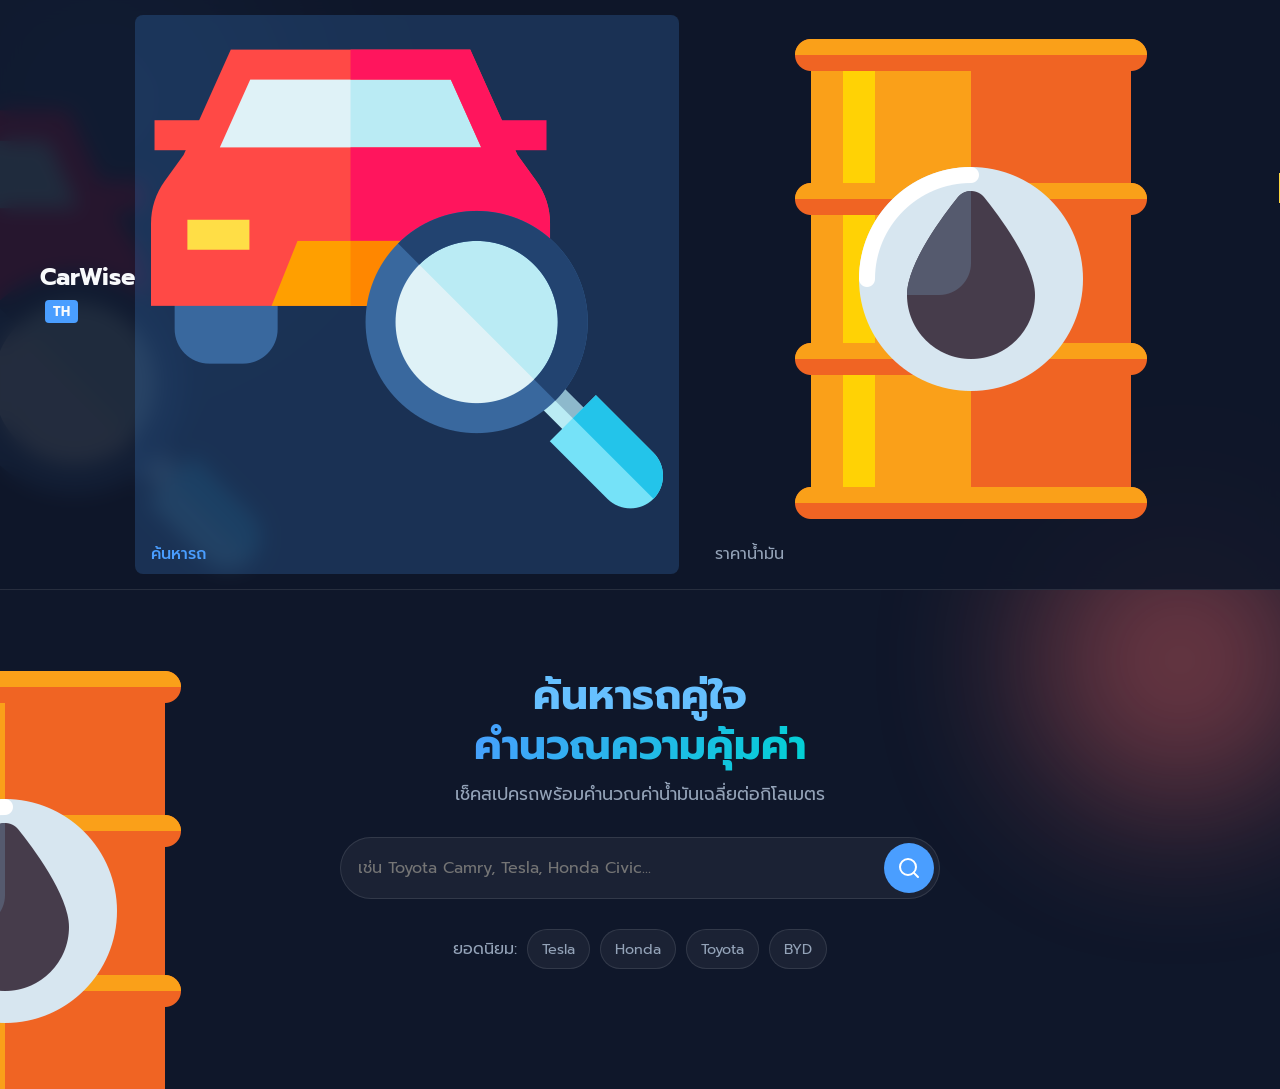
==== commit a7438804: "Add files via upload" ====
--- a/index.html
+++ b/index.html
@@ -13,12 +13,63 @@
     <div class="bg-orb orb-1"></div>
     <div class="bg-orb orb-2"></div>
 
+    <div class="mobile-menu-overlay" onclick="closeMobileMenu()"></div>
+    <div class="mobile-menu" id="mobileMenu">
+        <div class="mobile-menu-header">
+            <a href="index.html" class="logo">
+                <div class="logo-icon">
+                    <svg viewBox="0 0 24 24" fill="currentColor">
+                        <path d="M12 2C6.48 2 2 6.48 2 12s4.48 10 10 10 10-4.48 10-10S17.52 2 12 2zm-2 15l-5-5 1.41-1.41L10 14.17l7.59-7.59L19 8l-9 9z"/>
+                    </svg>
+                </div>
+                CarWise
+            </a>
+            <button class="mobile-menu-close" onclick="closeMobileMenu()">✕</button>
+        </div>
+        <nav class="mobile-menu-nav">
+            <a href="index.html" class="nav-link active">
+                <img src="icon-images\car.png"  alt="Search" class="nav-icon">
+                 ค้นหารถ
+            </a>
+            <a href="oil.html" class="nav-link">
+                <img src="icon-images\oil-barrel.png"  alt="Oil" class="nav-icon">
+                 ราคาน้ำมัน
+            </a>
+            <a href="quiz.html" class="nav-link">
+                <img src="icon-images/ideas.png"  alt="Quiz" class="nav-icon">
+                 หารถที่เข้ากับคุณ
+            </a>
+        </nav>
+        <div class="mobile-menu-footer">
+            <div id="mobileUserInfo" style="font-size:0.9rem;color:var(--text-secondary);">CarWise</div>
+        </div>
+    </div>
+
     <nav class="navbar">
         <div class="logo">CarWise <span class="badge">TH</span></div>
         <div class="nav-menu">
-            <a href="index.html" class="nav-link active">🔍 ค้นหารถ</a>
-            <a href="oil.html" class="nav-link">⛽ ราคาน้ำมัน</a>
-            <a href="login.html" class="nav-link">🔐 เข้าสู่ระบบ</a>
+            <a href="index.html" class="nav-link active">
+                <img src="icon-images\car.png"  alt="Search" class="nav-icon">
+                 ค้นหารถ
+            </a>
+            <a href="oil.html" class="nav-link">
+                <img src="icon-images\oil-barrel.png"  alt="Oil" class="nav-icon">
+                 ราคาน้ำมัน
+            </a>
+            <a href="quiz.html" class="nav-link">
+                <img src="icon-images/ideas.png"  alt="Quiz" class="nav-icon">
+                 หารถที่เข้ากับคุณ
+            </a>
+        </div>
+        <button class="mobile-menu-btn" onclick="toggleMobileMenu()" aria-label="Open menu">
+            <svg viewBox="0 0 24 24" fill="none" stroke="currentColor" stroke-width="2" width="20" height="20">
+                <line x1="3" y1="6" x2="21" y2="6"></line>
+                <line x1="3" y1="12" x2="21" y2="12"></line>
+                <line x1="3" y1="18" x2="21" y2="18"></line>
+            </svg>
+        </button>
+        <div class="nav-right" id="navRight">
+            <div id="userArea"></div>
         </div>
     </nav>
 
@@ -54,10 +105,6 @@
         <div id="result" class="result-grid"></div>
     </div>
 
-    <footer>
-        <p>ขับเคลื่อนด้วยข้อมูลจาก API Ninjas และ PTT Oil Price</p>
-    </footer>
-
     <script src="javascript.js"></script>
 </body>
 
--- a/style.css
+++ b/style.css
@@ -354,9 +354,10 @@
 }
 
 .logo { font-size: 1.5rem; font-weight: 700; color: var(--text-main); }
-.badge { font-size: 0.8rem; background: var(--primary); padding: 2px 8px; border-radius: 4px; margin-left: 5px; }
+.badge { font-size: 0.8rem; background: var(--primary); padding: 2px 8px; border-radius: 4px; margin-left: 5px; bottom: 5px; position: relative; }
 
 .nav-menu { display: flex; gap: 20px; }
+.nav-right { display:flex; align-items:center; gap:12px; margin-left:12px; }
 .nav-link {
     text-decoration: none;
     color: var(--text-muted);
@@ -365,6 +366,9 @@
     border-radius: 8px;
     transition: all 0.3s;
 }
+.user-btn { background: transparent; border: none; color: var(--text-main); display:flex; align-items:center; gap:8px; cursor:pointer; }
+.user-avatar { width:32px; height:32px; border-radius:50%; background:var(--primary); display:flex; align-items:center; justify-content:center; font-weight:700; color:#fff; }
+.user-name { font-size:0.95rem; color:var(--text-main); }
 .nav-link:hover { color: var(--text-main); background: rgba(255, 255, 255, 0.05); }
 .nav-link.active { background: rgba(74, 158, 255, 0.2); color: var(--primary); font-weight: 500; }
 
@@ -422,9 +426,9 @@
     content: ''; position: absolute; top: 0; left: 0; width: 5px; height: 100%;
     background: var(--color-bar, #ccc);
 }
-.oil-name { font-size: 1.1rem; color: var(--text-muted); margin-bottom: 10px; }
+.oil-name { font-size: 1.1rem; color: #ffffff; margin-bottom: 10px; }
 .oil-price { font-size: 2.5rem; font-weight: 700; color: var(--text-main); }
-.oil-unit { font-size: 1rem; color: var(--text-muted); }
+.oil-unit { font-size: 1rem; color: #cacccf; }
 .oil-diff { font-size: 0.9rem; margin-top: 10px; display: inline-block; padding: 4px 10px; border-radius: 20px; }
 .diff-up { color: #ff6b6b; background: rgba(255, 107, 107, 0.1); }
 .diff-down { color: #00d2d3; background: rgba(0, 210, 211, 0.1); }
@@ -435,6 +439,51 @@
     .navbar { flex-direction: column; gap: 15px; padding: 15px; }
     h1 { font-size: 2rem; }
 }
+
+/* Responsive size tweaks for menu, search and general typography */
+@media (max-width: 1024px) {
+    h1 { font-size: 2.4rem; }
+    .navbar { padding: 14px 24px; }
+    .logo { font-size: 1.25rem; }
+    .nav-link { font-size: 0.95rem; padding: 7px 12px; }
+    .search-container { max-width: 520px; }
+    .search-box { padding: 4px; }
+    input { padding: 12px 18px; }
+    button#searchBtn { width: 46px; height: 46px; }
+}
+
+@media (max-width: 768px) {
+    h1 { font-size: 1.9rem; }
+    .navbar { padding: 12px 18px; }
+    .logo { font-size: 1.1rem; }
+    .badge { font-size: 0.72rem; padding: 2px 6px; }
+    .nav-link { font-size: 0.92rem; padding: 8px 10px; }
+    .search-container { max-width: 420px; }
+    .search-box { padding: 4px; border-radius: 40px; }
+    input { padding: 11px 14px; font-size: 0.98rem; }
+    button#searchBtn { width: 44px; height: 44px; }
+    .car-img-wrapper { height: 180px; }
+    .login-card { padding: 1.75rem; }
+    .form-input { padding: 0.65rem 0.9rem; }
+    .btn-primary { padding: 0.72rem; }
+    .mobile-menu { width: 260px; }
+}
+
+@media (max-width: 480px) {
+    h1 { font-size: 1.6rem; }
+    .navbar { padding: 10px 12px; }
+    .logo { font-size: 1rem; }
+    .nav-link { font-size: 0.88rem; padding: 6px 8px; }
+    .search-container { max-width: 360px; }
+    input { padding: 10px 12px; font-size: 0.95rem; }
+    button#searchBtn { width: 40px; height: 40px; }
+    .car-img-wrapper { height: 150px; }
+    .mobile-menu { width: 220px; }
+    .mobile-menu-nav a { padding: 10px 6px; font-size: 0.95rem; }
+    .login-card { padding: 1.25rem; }
+    .login-title { font-size: 1.05rem; }
+}
+
 
 .login-page {
     min-height: 100vh;
@@ -688,4 +737,328 @@
 
 tr:hover td {
     background: var(--bg-surface);
-}+}
+
+/* ===== Mobile Menu ===== */
+.mobile-menu-overlay {
+    position: fixed;
+    inset: 0;
+    background: rgba(0,0,0,0.6);
+    opacity: 0;
+    pointer-events: none;
+    transition: opacity 0.25s ease;
+    z-index: 90;
+}
+
+.mobile-menu {
+    position: fixed;
+    top: 0;
+    left: 0;
+    height: 100vh;
+    width: 280px;
+    max-width: 80%;
+    background: linear-gradient(180deg, rgba(255,255,255,0.02), rgba(255,255,255,0.01));
+    border-right: var(--glass-border);
+    transform: translateX(-110%);
+    transition: transform 0.28s ease;
+    z-index: 95;
+    display: flex;
+    flex-direction: column;
+    padding: 1rem;
+}
+
+.mobile-menu.open { transform: translateX(0); }
+.mobile-menu-overlay.open { opacity: 1; pointer-events: auto; }
+
+.mobile-menu-header { display:flex; align-items:center; justify-content:space-between; gap:8px; margin-bottom:1rem; }
+.mobile-menu-header .logo { display:flex; align-items:center; gap:0.6rem; font-weight:700; color:var(--text-main); }
+.mobile-menu-nav { display:flex; flex-direction:column; gap:0.5rem; padding-top:6px; }
+.mobile-menu-nav a { color:var(--text-main); text-decoration:none; padding:10px 8px; border-radius:8px; }
+.mobile-menu-nav a:hover { background: rgba(255,255,255,0.03); color:var(--accent); }
+.mobile-menu-footer { margin-top:auto; padding-top:12px; border-top: 1px solid rgba(255,255,255,0.03); }
+.mobile-menu-close { background: transparent; border: none; color: var(--text-main); cursor: pointer; }
+
+/* Mobile menu button inside navbar */
+.mobile-menu-btn { display: none; background: transparent; border: none; color: var(--text-main); cursor: pointer; }
+
+@media (max-width: 880px) {
+    .nav-menu { display: none; }
+    .mobile-menu-btn { display: inline-flex; align-items: center; justify-content: center; gap: 0.4rem; }
+}
+
+/* ===== Page Layout ===== */
+
+.page{
+min-height:100vh;
+display:flex;
+flex-direction:column;
+align-items:center;
+text-align:center;
+padding:40px;
+max-width:800px;
+margin:auto;
+}
+
+h1{
+color:#66c0ff;
+margin-bottom:10px;
+}
+
+/* ===== Quiz Container ===== */
+
+.quiz-container{
+max-width:700px;
+margin:auto;
+padding:40px 20px;
+text-align:center;
+}
+
+.quiz-title{
+font-size:38px;
+margin-bottom:10px;
+color:#3fa9ff;
+}
+
+.quiz-subtitle{
+opacity:0.8;
+margin-bottom:40px;
+}
+
+/* ===== Question Layout (Google Form Style) ===== */
+
+.form-grid{
+display:grid;
+grid-template-columns:1fr;
+gap:25px;
+margin-top:30px;
+width:100%;
+}
+
+/* ===== Question Card ===== */
+
+.card{
+background:#0f172a;
+padding:25px;
+border-radius:12px;
+text-align:left;
+box-shadow:0 8px 20px rgba(0,0,0,0.4);
+width:100%;
+}
+
+.card h3{
+color:var(--accent);
+margin-bottom:10px;
+}
+
+.card label{
+display:block;
+margin:10px 0;
+cursor:pointer;
+font-size:16px;
+}
+
+input[type="radio"]{
+margin-right:10px;
+}
+
+/* ===== Buttons ===== */
+
+.calc-btn{
+margin-top:30px;
+padding:15px 40px;
+font-size:18px;
+background:#48a9f9;
+border:none;
+border-radius:30px;
+color:white;
+cursor:pointer;
+transition: background 0.3s, transform 0.3s, box-shadow 0.3s;
+}
+
+.calc-btn:hover{
+transform: scale(1.05);
+border-color: var(--primary);
+box-shadow: 0px 10px 10px rgba(63, 169, 255, 0.4);
+}
+
+
+/* ===== Result Box ===== */
+
+.result-box{
+margin-top:30px;
+background:#0f172a;
+padding:30px;
+border-radius:15px;
+width:100%;
+max-width:600px;
+font-size:20px;
+line-height:1.7;
+}
+
+/* ===== Hidden ===== */
+
+.hidden{
+display:none;
+}
+
+.back-btn{
+margin-top:20px;
+padding:10px 25px;
+background:transparent;
+border:1px solid var(--accent);
+color:var(--accent);
+border-radius:20px;
+cursor:pointer;
+transition: background 0.3s, color 0.3s;
+}
+
+.back-btn:hover{
+background:var(--accent);
+color:white;
+}
+
+.back-btn{
+margin-bottom:20px;
+padding:10px 25px;
+background:transparent;
+border:1px solid var(--accent);
+color:var(--accent);
+border-radius:20px;
+cursor:pointer;
+font-size:16px;
+transition: background 0.3s, color 0.3s;
+}
+
+.back-btn:hover{
+background:var(--accent);
+color:white;
+}
+
+.back-btn{
+margin-top:15px;
+padding:12px 35px;
+background:transparent;
+border:1px solid var(--accent);
+color:var(--accent);
+border-radius:30px;
+cursor:pointer;
+font-size:16px;
+transition: background 0.3s, color 0.3s;
+}
+
+.back-btn:hover{
+background:var(--accent);
+color:white;
+}
+
+/* Hide desktop menu on mobile */
+@media (max-width: 768px) {
+
+  .nav-menu {
+    display: none;
+  }
+
+  .mobile-menu-btn {
+    display: block;
+  }
+
+}
+
+.hero {
+  padding: 80px 20px;
+  text-align: center;
+}
+
+.hero h1 {
+  font-size: 42px;
+}
+
+@media (max-width: 768px) {
+  .hero h1 {
+    font-size: 26px;
+  }
+
+  .subtitle {
+    font-size: 14px;
+  }
+}
+
+.search-box {
+  display: flex;
+  max-width: 600px;
+  margin: auto;
+  width: 100%;
+}
+
+.search-box input {
+  flex: 1;
+  padding: 12px;
+  font-size: 16px;
+}
+
+.search-box button {
+  padding: 12px;
+}
+
+@media (max-width: 600px) {
+  .search-box {
+    flex-direction: column;
+    gap: 10px;
+  }
+
+  .search-box button {
+    width: 100%;
+  }
+}
+
+.quick-tags {
+  margin-top: 20px;
+  display: flex;
+  flex-wrap: wrap;
+  gap: 10px;
+  justify-content: center;
+}
+
+.quick-tags button {
+  padding: 8px 14px;
+}
+
+.result-grid {
+  display: grid;
+  grid-template-columns: repeat(auto-fit, minmax(280px, 1fr));
+  gap: 20px;
+}
+
+.container {
+  width: 100%;
+  max-width: 1200px;
+  margin: auto;
+  padding: 20px;
+}
+
+.mobile-menu {
+  position: fixed;
+  top: 0;
+  right: -100%;
+  width: 250px;
+  height: 100%;
+  background: #0b2b50;
+  transition: 0.3s;
+}
+
+.mobile-menu.active {
+  right: 0;
+}
+
+.mobile-menu-overlay {
+  display: none;
+}
+
+.mobile-menu-overlay.active {
+  display: block;
+  position: fixed;
+  width: 100%;
+  height: 100%;
+  background: rgba(0,0,0,0.5);
+}
+
